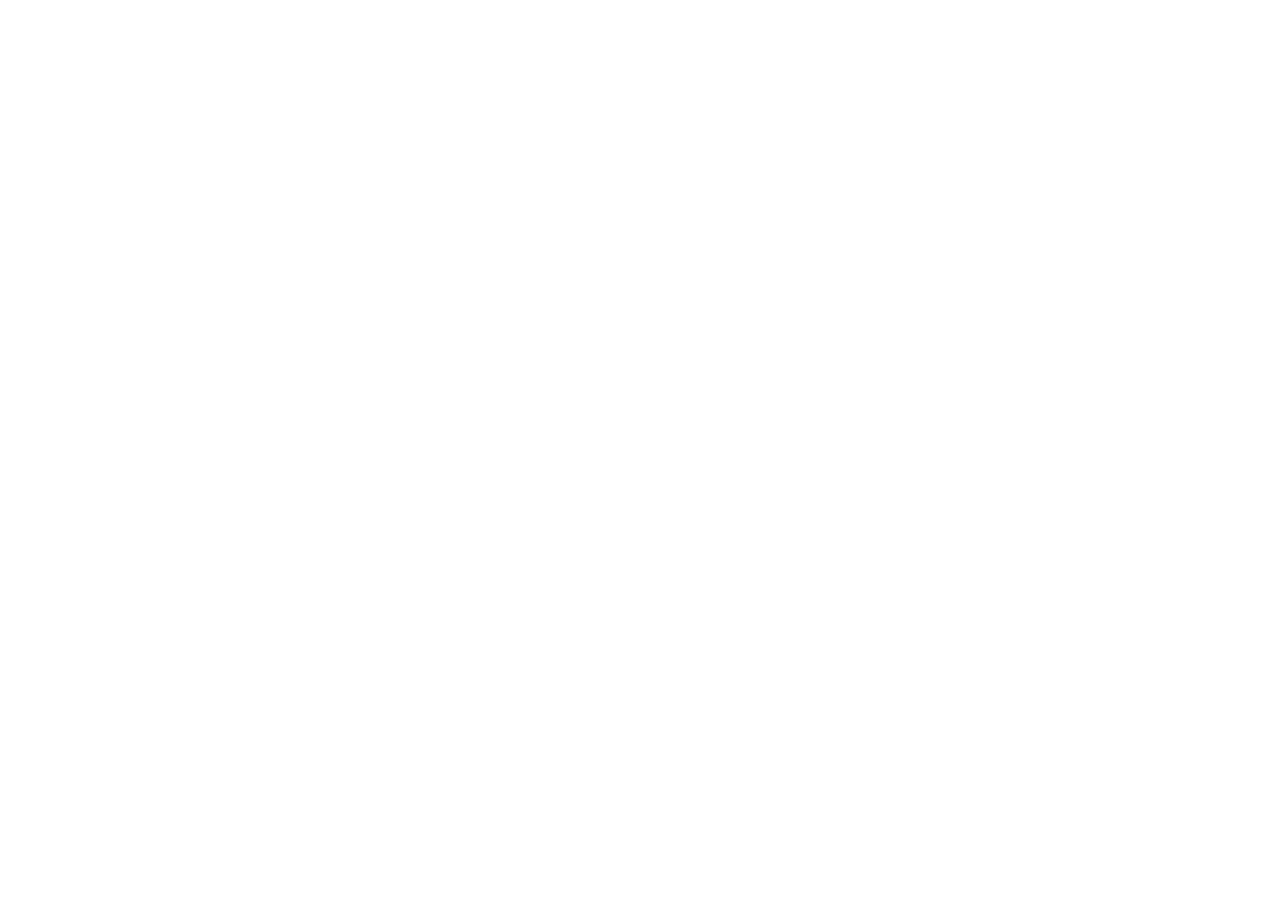
==== design/index.html @ 4091d890 "added css normalization and more" ====
<!doctype html>
<html lang="en">
  <head>
    <meta charset="utf-8">
    <title>Design | Brandon Layton</title>
    <meta name="viewport" content="width=device-width">
    <meta name="author" content="Brandon Layton">
    <meta name="description" content="Design principles document">
    <link rel="stylesheet" type="text/css" href="../css/design.css">
  </head>
  <body>
    <header>
    </header>
    <main>
    </main>
    <footer>
    </footer>
 </body>
</html>
---- css/design.css ----
/* Imports */
/* 1.1 Normalize Import */  
@import url('normalize.css');

/* universal page style */
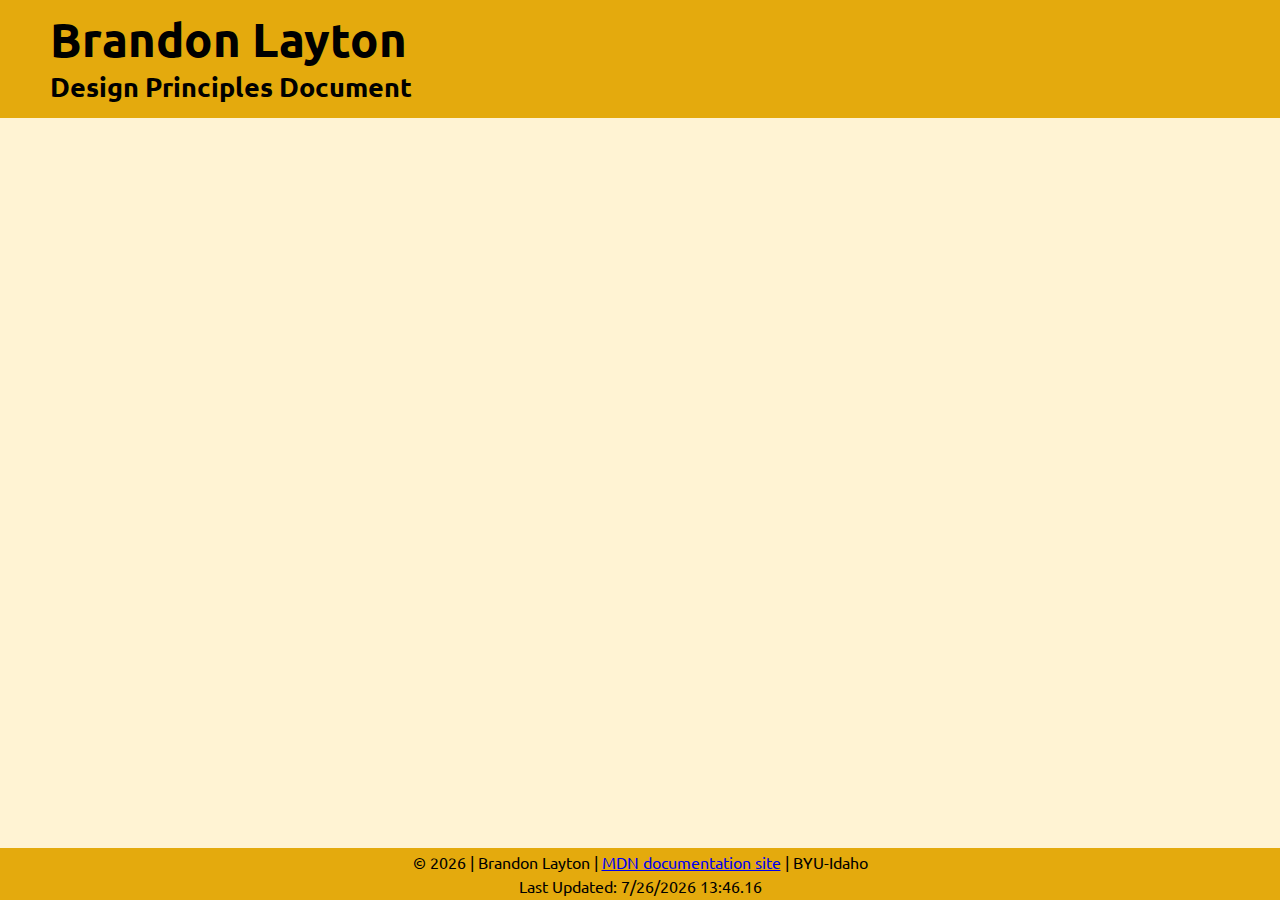
==== commit a9229226: "big update" ====
--- a/design/index.html
+++ b/design/index.html
@@ -6,14 +6,44 @@
     <meta name="viewport" content="width=device-width">
     <meta name="author" content="Brandon Layton">
     <meta name="description" content="Design principles document">
+    <link href="https://fonts.googleapis.com/css?family=Ubuntu&display=swap" rel="stylesheet"> 
     <link rel="stylesheet" type="text/css" href="../css/design.css">
   </head>
   <body>
     <header>
+      <h1 id="name">Brandon Layton</h1>
+      <h2 id="title">Design Principles Document</h2>
     </header>
     <main>
+      <section id="topic1" class="topic">
+        <h3 class="topic-title">
+
+        </h3>
+        <p class="content">
+
+        </p>
+      </section>
+      <section id="topic2" class="topic">
+        <h3 class="topic-title">
+
+        </h3>
+        <p class="content">
+
+        </p>
+      </section>
+      <section id="topic3" class="topic">
+        <h3 class="topic-title">
+
+        </h3>
+        <p class="content">
+
+        </p>
+      </section>
     </main>
     <footer>
+        <p class="copyr">&copy; <span id="currentyear"></span> | Brandon Layton | <a href=" https://developer.mozilla.org/en-US/">MDN documentation site</a> | BYU-Idaho</p>
+        <p class="last-update">Last Updated: <span id="modified"></span></p>
     </footer>
+    <script src="/js/date.js"></script>
  </body>
 </html>--- a/css/design.css
+++ b/css/design.css
@@ -2,4 +2,45 @@
 /* 1.1 Normalize Import */  
 @import url('normalize.css');
 
-/* universal page style */+/*change all fonts*/
+* {
+    font-family: 'Ubuntu', sans-serif;
+}
+
+/* universal page style */
+body {
+    margin: 0;
+    background-color: #fff3d3;
+}
+
+header {
+    background-color: #e4aa0d;
+    display: block;
+    padding-top: 2px;
+    padding-bottom: 2px;
+    padding-left: 50px;
+}
+
+h1 {
+    font-size: 35pt;
+    margin-bottom: 5px;
+    margin-top: 10px;
+}
+
+h2 {
+    margin-top: 5px;
+    margin-bottom: 15px;
+    font-size: 20pt;
+}
+
+footer {
+    background-color: #e4aa0d;
+    position: absolute;
+    bottom: 0;
+    width: 100%;
+    text-align: center;
+}
+
+footer p {
+    margin: 5px;
+}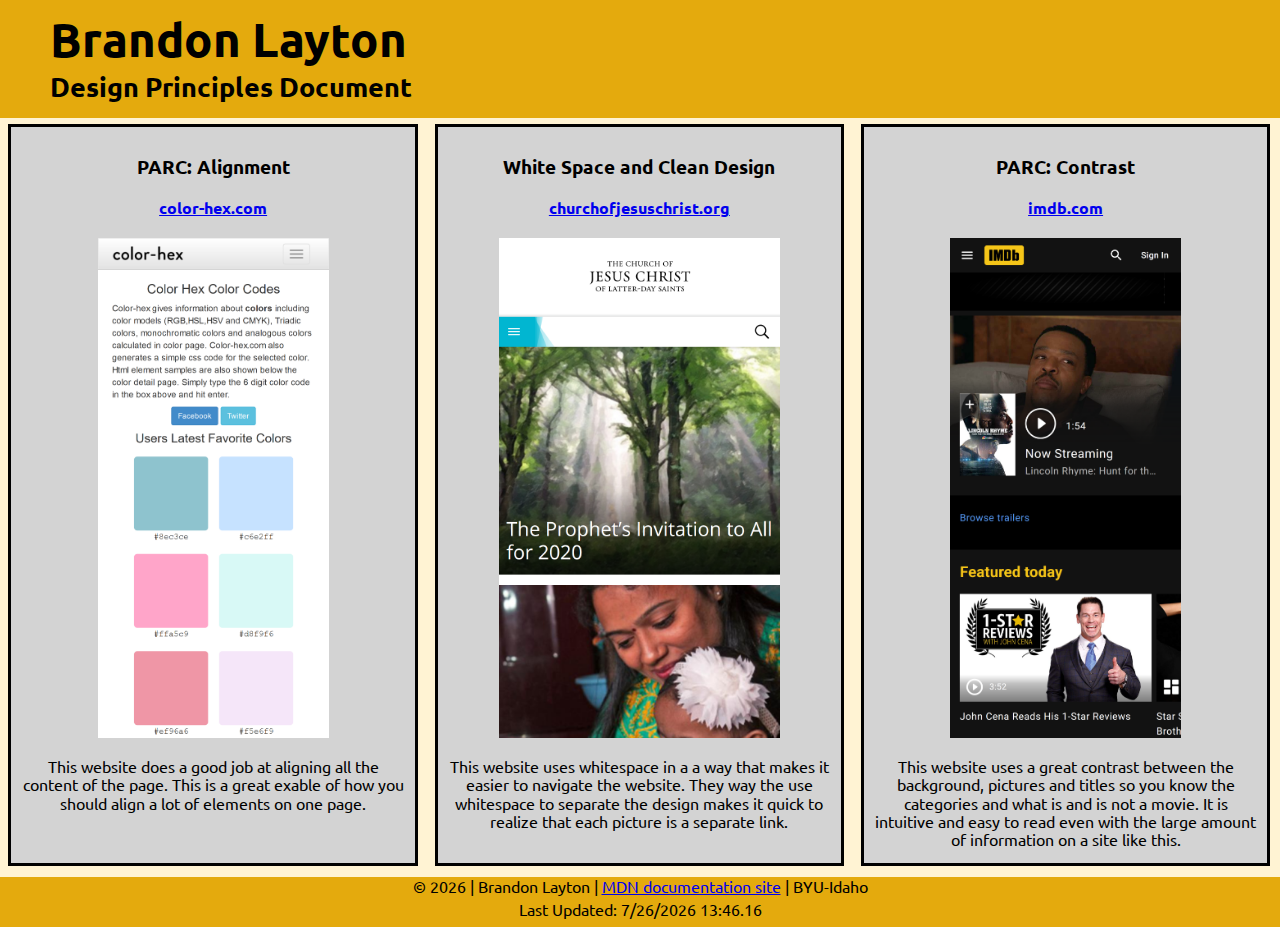
==== commit 07d1b0e3: "site finished" ====
--- a/design/index.html
+++ b/design/index.html
@@ -8,6 +8,9 @@
     <meta name="description" content="Design principles document">
     <link href="https://fonts.googleapis.com/css?family=Ubuntu&display=swap" rel="stylesheet"> 
     <link rel="stylesheet" type="text/css" href="../css/design.css">
+    <link rel="stylesheet" type="text/css" href="../css/design-small.css" media="(max-width: 600px)">
+    <link rel="stylesheet" type="text/css" href="../css/design-med.css" media="(max-width: 1201px) and (min-width: 600px)">
+    <link rel="stylesheet" type="text/css" href="../css/design-large.css" media="(min-width: 1201px)">
   </head>
   <body>
     <header>
@@ -15,30 +18,49 @@
       <h2 id="title">Design Principles Document</h2>
     </header>
     <main>
+      <div id="grid">
       <section id="topic1" class="topic">
         <h3 class="topic-title">
-
+          PARC: Alignment
         </h3>
+        <h4 class="website-title">
+            <a href="https://www.color-hex.com/">color-hex.com</a>
+        </h4>
+        <img alt="website content" src="/images/color-hex.png" class="site-pic">
         <p class="content">
-
+          This website does a good job at aligning all the content of the page.  
+          This is a great exable of how you should align a lot of elements on one page.
         </p>
       </section>
       <section id="topic2" class="topic">
         <h3 class="topic-title">
-
+            White Space and Clean Design
         </h3>
+        <h4 class="website-title">
+            <a href="https://www.churchofjesuschrist.org/?lang=eng">churchofjesuschrist.org</a>
+        </h4>
+        <img alt="example of white space" src="../images/ldsorg.png" class="site-pic">
         <p class="content">
-
+          This website uses whitespace in a a way that makes it easier to navigate the website.
+          They way the use whitespace to separate the design makes it quick to realize that
+          each picture is a separate link.
         </p>
       </section>
       <section id="topic3" class="topic">
         <h3 class="topic-title">
-
+          PARC: Contrast
         </h3>
+        <h4 class="website-title">
+            <a href="https://m.imdb.com/?ref_=nv_home">imdb.com</a>
+        </h4>
+        <img alt="example of contrast" src="../images/imdb.png" class="site-pic">
         <p class="content">
-
+          This website uses a great contrast between the background, pictures and titles so you know
+          the categories and what is and is not a movie. It is intuitive and easy to read even with 
+          the large amount of information on a site like this.
         </p>
       </section>
+      </div>
     </main>
     <footer>
         <p class="copyr">&copy; <span id="currentyear"></span> | Brandon Layton | <a href=" https://developer.mozilla.org/en-US/">MDN documentation site</a> | BYU-Idaho</p>
--- a/css/design.css
+++ b/css/design.css
@@ -11,6 +11,11 @@
 body {
     margin: 0;
     background-color: #fff3d3;
+    height: 100%;
+}
+
+main {
+    padding-bottom: 50px;
 }
 
 header {
@@ -34,11 +39,14 @@
 }
 
 footer {
+    position: relative;
+    margin-top: -50px;
+    /* negative value of footer height */
+    height: 50px;
+    clear: both;
     background-color: #e4aa0d;
-    position: absolute;
+    text-align: center;
     bottom: 0;
-    width: 100%;
-    text-align: center;
 }
 
 footer p {
--- a/css/design-small.css
+++ b/css/design-small.css
@@ -0,0 +1,28 @@
+.site-pic {
+    height: 200px;
+    margin-left: auto;
+    margin-right: auto;
+}
+
+#grid {
+    width: 100%;
+    display: grid;
+    grid-template-rows: auto auto auto;
+    place-items: center;
+    margin: 0%;
+    padding-top: 10px;
+}
+
+.topic {
+    background-color: #d3d3d3;
+    text-align: center;
+    border: black;
+    border-style: solid;
+    width: 90%;
+    height: 95%;
+    padding: 10px;
+}
+
+footer {
+    height: 70px;
+}--- a/css/design-med.css
+++ b/css/design-med.css
@@ -0,0 +1,24 @@
+.site-pic {
+    height: 250px;
+    margin-left: auto;
+    margin-right: auto;
+}
+
+#grid {
+    width: 100%;
+    display: inline-grid;
+    grid-template-columns: 33.3% 33.3% 33.3%;
+    place-items: center;
+    margin: 0%;
+    padding: 0%;    
+}
+
+.topic {
+    background-color: #d3d3d3;
+    text-align: center;
+    border: black;
+    border-style: solid;
+    width: 90%;
+    height: 95%;
+    padding: 10px;
+}--- a/css/design-large.css
+++ b/css/design-large.css
@@ -0,0 +1,24 @@
+.site-pic {
+    height: 500px;
+    margin-left: auto;
+    margin-right: auto;
+}
+
+#grid {
+    width: 100%;
+    display: inline-grid;
+    grid-template-columns: 33.3% 33.3% 33.3%;
+    place-items: center;
+    margin: 0%;
+    padding: 0%;    
+}
+
+.topic {
+    background-color: #d3d3d3;
+    text-align: center;
+    border: black;
+    border-style: solid;
+    width: 90%;
+    height: 95%;
+    padding: 10px;
+}